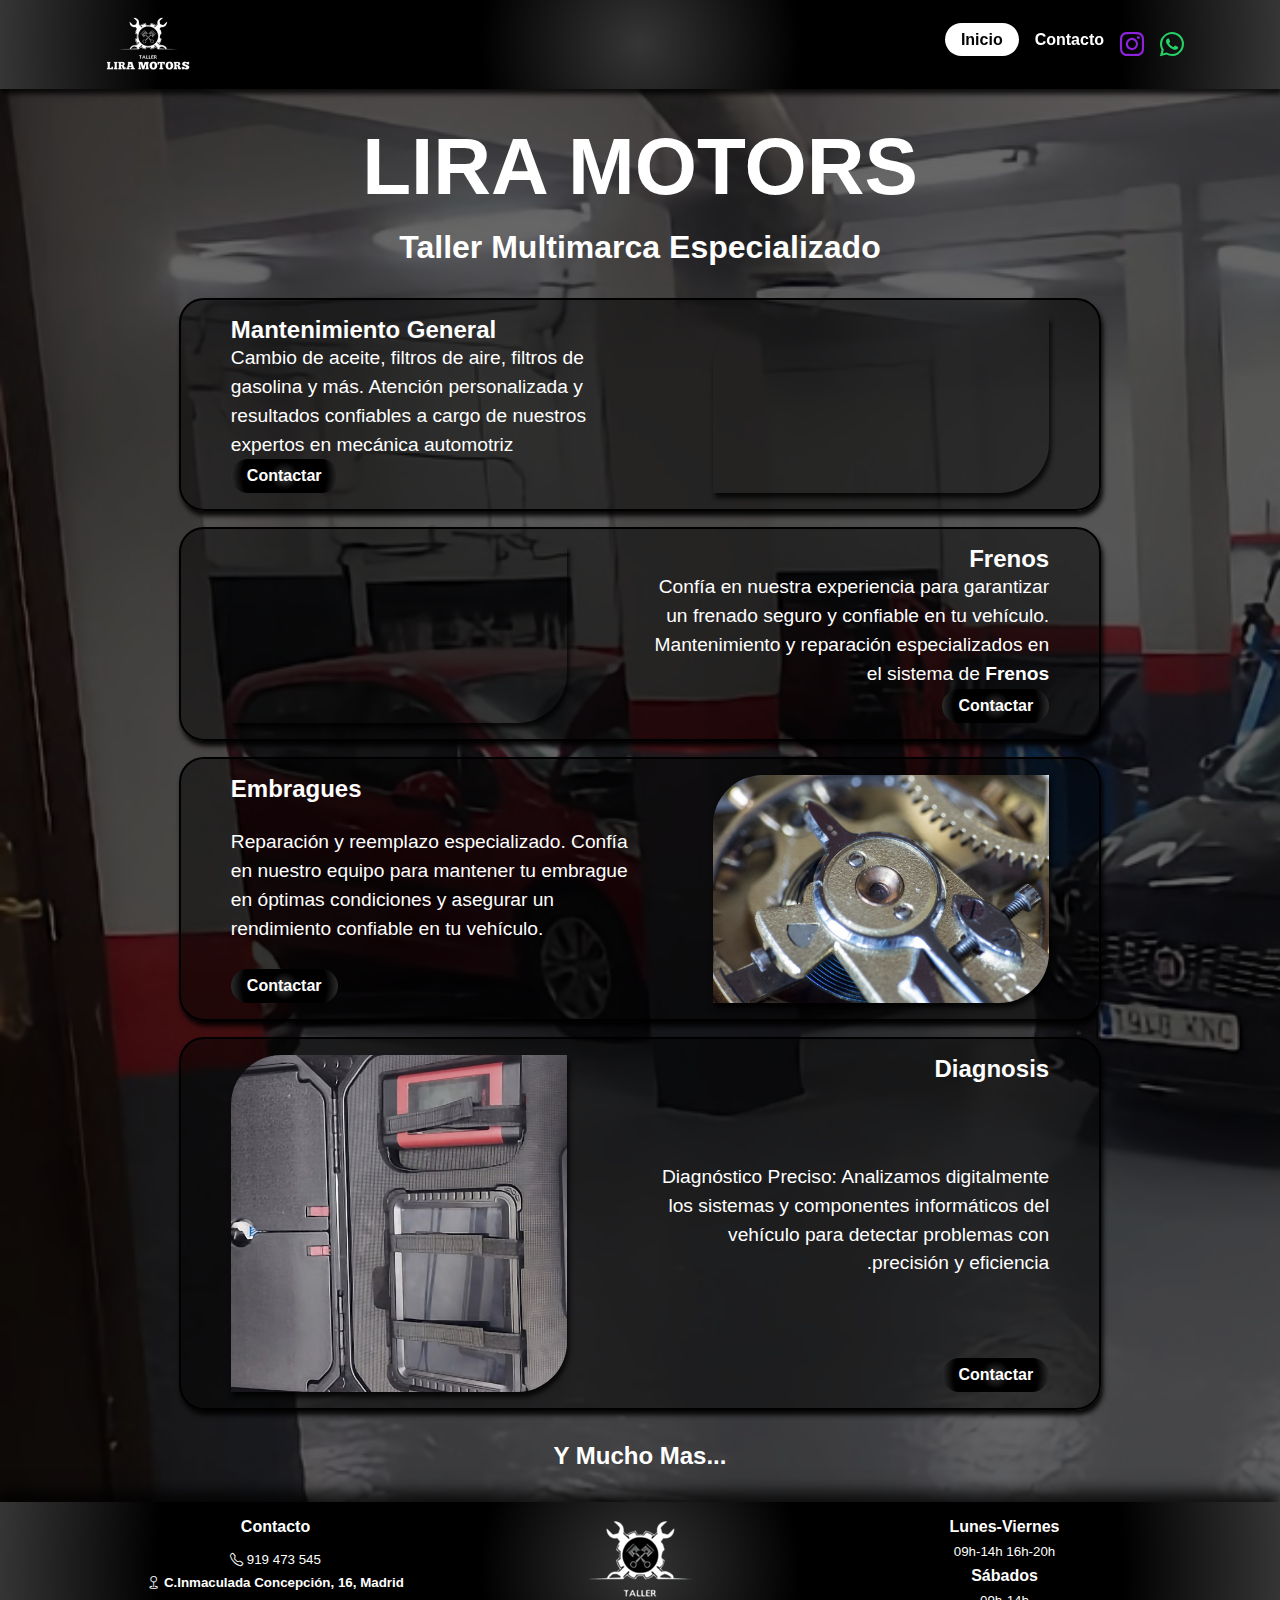
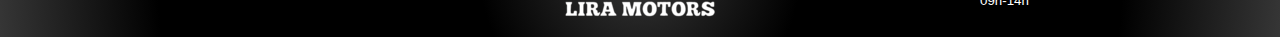
==== index.html @ 9056a2ee "casi listo faltan detalles del form" ====
<!DOCTYPE html>
<html lang="en">
  <head>
    <meta charset="UTF-8" />
    <meta name="viewport" content="width=device-width, initial-scale=1.0" />
    <title>Lira Motors</title>
    <link
      rel="stylesheet"
      href="https://cdn.jsdelivr.net/npm/bootstrap-icons@1.10.5/font/bootstrap-icons.css"
    />
    <link rel="stylesheet" href="style.css" />
  </head>
  <body>
    <header>
      <nav class="navbar">
        <button id="btn-logo" class="btn-logo">
          <img
            id="logo-animado"
            class="logo-nav logo-animado"
            src="img/logo.png"
            alt=""
          />
        </button>
        <ul class="menu" id="menu">
          <li><a class="active" href="/index.html">Inicio</a></li>
          <li><a href="/contact.html">Contacto</a></li>
          <li>
            <a href="https://www.instagram.com/tallerliramotors/"
              ><i class="bi bi-instagram"></i
            ></a>
          </li>
          <li>
            <a href="https://api.whatsapp.com/send?phone="
              ><i class="bi bi-whatsapp"></i
            ></a>
          </li>
        </ul>
      </nav>
    </header>
    <main>
      <section class="content">
        <h1 class="title">LIRA MOTORS</h1>
        <h3 class="title-second">Taller Multimarca Especializado</h3>
        <article class="card">
          <div class="info left">
            <h3>Mantenimiento General</h3>
            <p>
              Cambio de aceite, filtros de aire, filtros de gasolina y más.
              Atención personalizada y resultados confiables a cargo de nuestros
              expertos en mecánica automotriz
            </p>
            <button>
              <a href="#">Contactar</a>
            </button>
          </div>
          <img class="right" src="/img/mecanica-genaral.jpg" alt="" />
        </article>
        <article class="card">
          <div class="info order right">
            <h3>Frenos</h3>
            <p>
              Confía en nuestra experiencia para garantizar un frenado seguro y
              confiable en tu vehículo. Mantenimiento y reparación
              especializados en el sistema de <strong>Frenos</strong>
            </p>
            <button>
              <a href="#">Contactar</a>
            </button>
          </div>
          <img class="left" src="/img/frenos.jpg" alt="" />
        </article>
        <article class="card">
          <div class="info left">
            <h3>Embragues</h3>
            <p>
              Reparación y reemplazo especializado. Confía en nuestro equipo
              para mantener tu embrague en óptimas condiciones y asegurar un
              rendimiento confiable en tu vehículo.
            </p>
            <button>
              <a href="#">Contactar</a>
            </button>
          </div>
          <img class="right" src="/img/embragues.jpg" alt="" />
        </article>
        <article class="card">
          <div class="info order right">
            <h3>Diagnosis</h3>
            <p>
              Diagnóstico Preciso: Analizamos digitalmente los sistemas y
              componentes informáticos del vehículo para detectar problemas con
              precisión y eficiencia.
            </p>
            <button>
              <a href="#">Contactar</a>
            </button>
          </div>
          <img class="left" src="/img/escaner.jpg" alt="" />
        </article>
        <h3 class="last-title">Y Mucho Mas...</h3>
      </section>
    </main>
    <footer>
      <section class="footer">
        <div class="contact-footer">
          <h4>Contacto</h4>
          <small><i class="bi bi-telephone"></i> 919 473 545</small>
          <small>
            <i class="bi bi-geo"></i>
            <a
              href="https://www.google.com/maps/place/taller+mec%C3%A1nico+lira+motors/@40.394403,-3.711999,15z/data=!4m6!3m5!1s0xd4227e4126758e5:0x4ea9ea68226a6ab9!8m2!3d40.3944031!4d-3.7119986!16s%2Fg%2F11t4x1cb0d?hl=es&entry=ttu"
              >C.Inmaculada Concepción, 16, Madrid</a
            >
          </small>
        </div>
        <div class="logo-footer">
          <img class="logo" src="/img/logo.png" alt="logo" />
        </div>

        <div class="horario-footer">
          <h4>Lunes-Viernes</h4>
          <small>09h-14h 16h-20h</small>
          <h4>Sábados</h4>
          <small>09h-14h</small>
        </div>
      </section>
    </footer>
    <script src="/main.js"></script>
  </body>
</html>
---- style.css ----
html {
  box-sizing: border-box;
  font-size: 16px;
  font-family: sans-serif;
  color: white;
}
.btn-logo {
  border: none;
  background-color: transparent;
}

.btn-logo:active {
  transform: translateY(2px);
}

a {
  text-decoration: none;
  color: white;
  font-weight: bold;
}

li {
  list-style-type: none;
}
img {
  max-width: 80%;
  height: auto;
}
*,
*::after,
*::before {
  box-sizing: border-box;
  padding: 0;
  margin: 0;
}

body {
  background-image: url(/img/Background.jpg);
  background-repeat: no-repeat;
  background-size: cover;
}
/********************************** HEADER ********************************************/
header {
  background: rgb(54, 54, 54);
  background: radial-gradient(
    circle,
    rgba(54, 54, 54, 1) 0%,
    rgba(0, 0, 0, 1) 25%,
    rgba(0, 0, 0, 1) 75%,
    rgba(54, 54, 54, 1) 100%
  );
  box-shadow: 2px 5px 5px rgba(0, 0, 0, 0.8);
  position: sticky;
  top: 0;
  left: 0;
  width: 100%;
}

.active {
  background-color: white;
  border-radius: 25px;
  padding: 0.5rem 1rem;
  color: black;
}
.bi-instagram {
  color: rgb(143, 35, 221);
  font-size: 1.5rem;
}

.bi-whatsapp {
  color: rgb(37, 211, 102);
  font-size: 1.5rem;
}

.navbar {
  display: flex;
  justify-content: space-between;
  align-items: center;
  margin: 0 6rem;
  padding: 1rem 0;
}

.logo-nav {
  width: 6.5rem;
  cursor: pointer;
}

.menu {
  display: flex;
  gap: 1rem;
}

.navbar ul li a {
  font-size: 1rem;
}

/********************************** MAIN ********************************************/

main {
  background-color: rgba(0, 0, 0, 0.6);
  padding: 2rem 0;
}

.content {
  max-width: 1024px;
  margin-left: auto;
  margin-right: auto;
}

.title {
  width: 90%;
  margin-left: auto;
  margin-right: auto;
  margin-bottom: 1rem;
  font-size: 5rem;
  text-align: center;
  animation: title 0.3s;
}

.title-second {
  margin-bottom: 2rem;
  font-size: 2rem;
  text-align: center;
}

.card {
  width: 90%;
  margin-left: auto;
  margin-right: auto;
  display: flex;
  justify-content: space-around;
  padding: 1rem;
  margin-bottom: 1rem;
  gap: 1rem;
  border: 2px solid black;
  border-radius: 25px;
  box-shadow: 2px 5px 5px rgba(0, 0, 0, 0.9);
  background-color: rgba(0, 0, 0, 0.5);
}

.info {
  display: flex;
  flex-direction: column;
  justify-content: space-between;
  align-items: flex-start;
  width: 45%;
}

.info h3 {
  font-size: 1.5rem;
  text-align: center;
}

.info p {
  line-height: 1.8rem;
  font-size: 1.2rem;
}

.info button {
  background: rgb(54, 54, 54);
  background: radial-gradient(
    circle,
    rgba(54, 54, 54, 1) 0%,
    rgba(0, 0, 0, 1) 25%,
    rgba(0, 0, 0, 1) 75%,
    rgba(54, 54, 54, 1) 100%
  );
  padding: 0.5rem 1rem;
  width: fit-content;
  border: none;
  border-radius: 20px;
  font-size: 1rem;
}

.info button:active {
  transform: translateY(3px);
}

.info button:hover {
  opacity: 0.8;
  cursor: pointer;
}

.card img {
  width: 38%;
  border-radius: 50px 0px 50px 0px;
  transition: border-radius 1s ease-in-out;
  box-shadow: 2px 5px 5px rgba(0, 0, 0, 0.8);
}

.card img:hover {
  border-radius: 0px 50px 0px 50px;
}

.order {
  order: 2;
  direction: rtl;
}

/*********************************************FOOTER***************************************/

footer {
  background: rgb(54, 54, 54);
  background: radial-gradient(
    circle,
    rgba(54, 54, 54, 1) 0%,
    rgba(0, 0, 0, 1) 25%,
    rgba(0, 0, 0, 1) 75%,
    rgba(54, 54, 54, 1) 100%
  );
  -webkit-box-shadow: -2px -7px 14px 4px rgba(0, 0, 0, 0.75);
  -moz-box-shadow: -2px -7px 14px 4px rgba(0, 0, 0, 0.75);
  box-shadow: -2px -7px 14px 4px rgba(0, 0, 0, 0.75);
}

.footer {
  display: flex;
  justify-content: space-between;
  margin: 0 6rem;
  padding: 1rem 0;
  text-align: center;
}

.contact-footer {
  width: 33%;
}

.contact-footer h4 {
  margin-bottom: 1rem;
}

small {
  display: block;
  margin-bottom: 0.5rem;
}

.logo-footer {
  width: 33%;
}

.horario-footer {
  width: 33%;
}

.horario-footer h4 {
  margin-bottom: 0.5rem;
}

.last-title {
  margin-top: 2rem;
  font-size: 1.5rem;
  text-align: center;
}

/*******Animaciones************/

@keyframes title {
  0% {
    opacity: 0;
    transform: scale(0.5);
  }

  100% {
    opacity: 1;
    transform: scale(1);
  }
}

.left {
  animation: left 1.5s;
}

@keyframes left {
  0% {
    opacity: 0;
    transform: translateX(-100%);
  }

  100% {
    opacity: 1;
    transform: translateX(0);
  }
}

.right {
  animation: right 1.5s;
}

@keyframes right {
  0% {
    opacity: 0;
    transform: translateX(100%);
  }

  100% {
    opacity: 1;
    transform: translateX(0);
  }
}

@keyframes latir {
  0% {
    transform: scale(1.1);
  }

  50% {
    transform: scale(0.9);
  }

  100% {
    transform: scale(1.1);
  }
}

/****************************RESPONSIVE***********************/

@media (max-width: 599px) {
  .logo-animado {
    animation: latir 1s infinite;
  }

  .navbar {
    display: flex;
    flex-direction: column;
    justify-content: center;
    gap: 0.8rem;
  }

  .menu {
    flex-direction: column;
    align-items: center;
    position: absolute;
    top: 0;
    right: -100%;
    padding: 1rem;
    background-color: rgb(54, 54, 54, 0.8);
    width: 25%;
    height: 100vh;
    border-radius: 25px 0px 0px 25px;
    color: red;
    transition: right ease-in-out 0.5s;
  }

  .menu-responsive {
    right: 0%;
  }

  .navbar ul li a {
    font-size: 0.7rem;
  }

  .bi-instagram {
    font-size: 0.8rem;
  }

  .bi-whatsapp {
    font-size: 0.8rem;
  }

  .card {
    flex-direction: column;
    align-items: center;
    justify-content: center;
  }

  .info {
    order: 2;
    direction: ltr;
    width: 90%;
  }

  .info h3 {
    align-self: center;
    margin-bottom: 1rem;
  }
  .info p {
    align-self: flex-start;
    margin-bottom: 1rem;
  }
  .info button {
    margin-left: auto;
    margin-right: auto;
  }
  .card img {
    width: 90%;
  }

  .footer {
    flex-direction: column;
    justify-content: center;
    gap: 2rem;
  }
  .contact-footer {
    width: 100%;
    order: 3;
  }
  .logo-footer {
    width: 100%;
    order: 2;
  }
  .horario-footer {
    width: 100%;
  }
}

@media (min-width: 600px) and (max-width: 1010px) {
  .logo-animado {
    animation: latir 1s infinite;
  }

  .navbar {
    display: flex;
    flex-direction: column;
    justify-content: center;
    gap: 0.8rem;
  }

  .menu {
    flex-direction: column;
    align-items: center;
    position: absolute;
    top: 0;
    right: -100%;
    padding: 1rem;
    background-color: rgb(54, 54, 54, 0.8);
    width: 25%;
    height: 100vh;
    border-radius: 25px 0px 0px 25px;
    color: red;
    transition: right ease-in-out 0.5s;
  }

  .menu-responsive {
    right: 0%;
  }

  .navbar ul li a {
    font-size: 0.7rem;
  }

  .bi-instagram {
    font-size: 0.8rem;
  }

  .bi-whatsapp {
    font-size: 0.8rem;
  }

  .info h3 {
    margin-bottom: 1rem;
  }

  .info p {
    line-height: 1.3rem;
    margin-bottom: 1rem;
  }
}
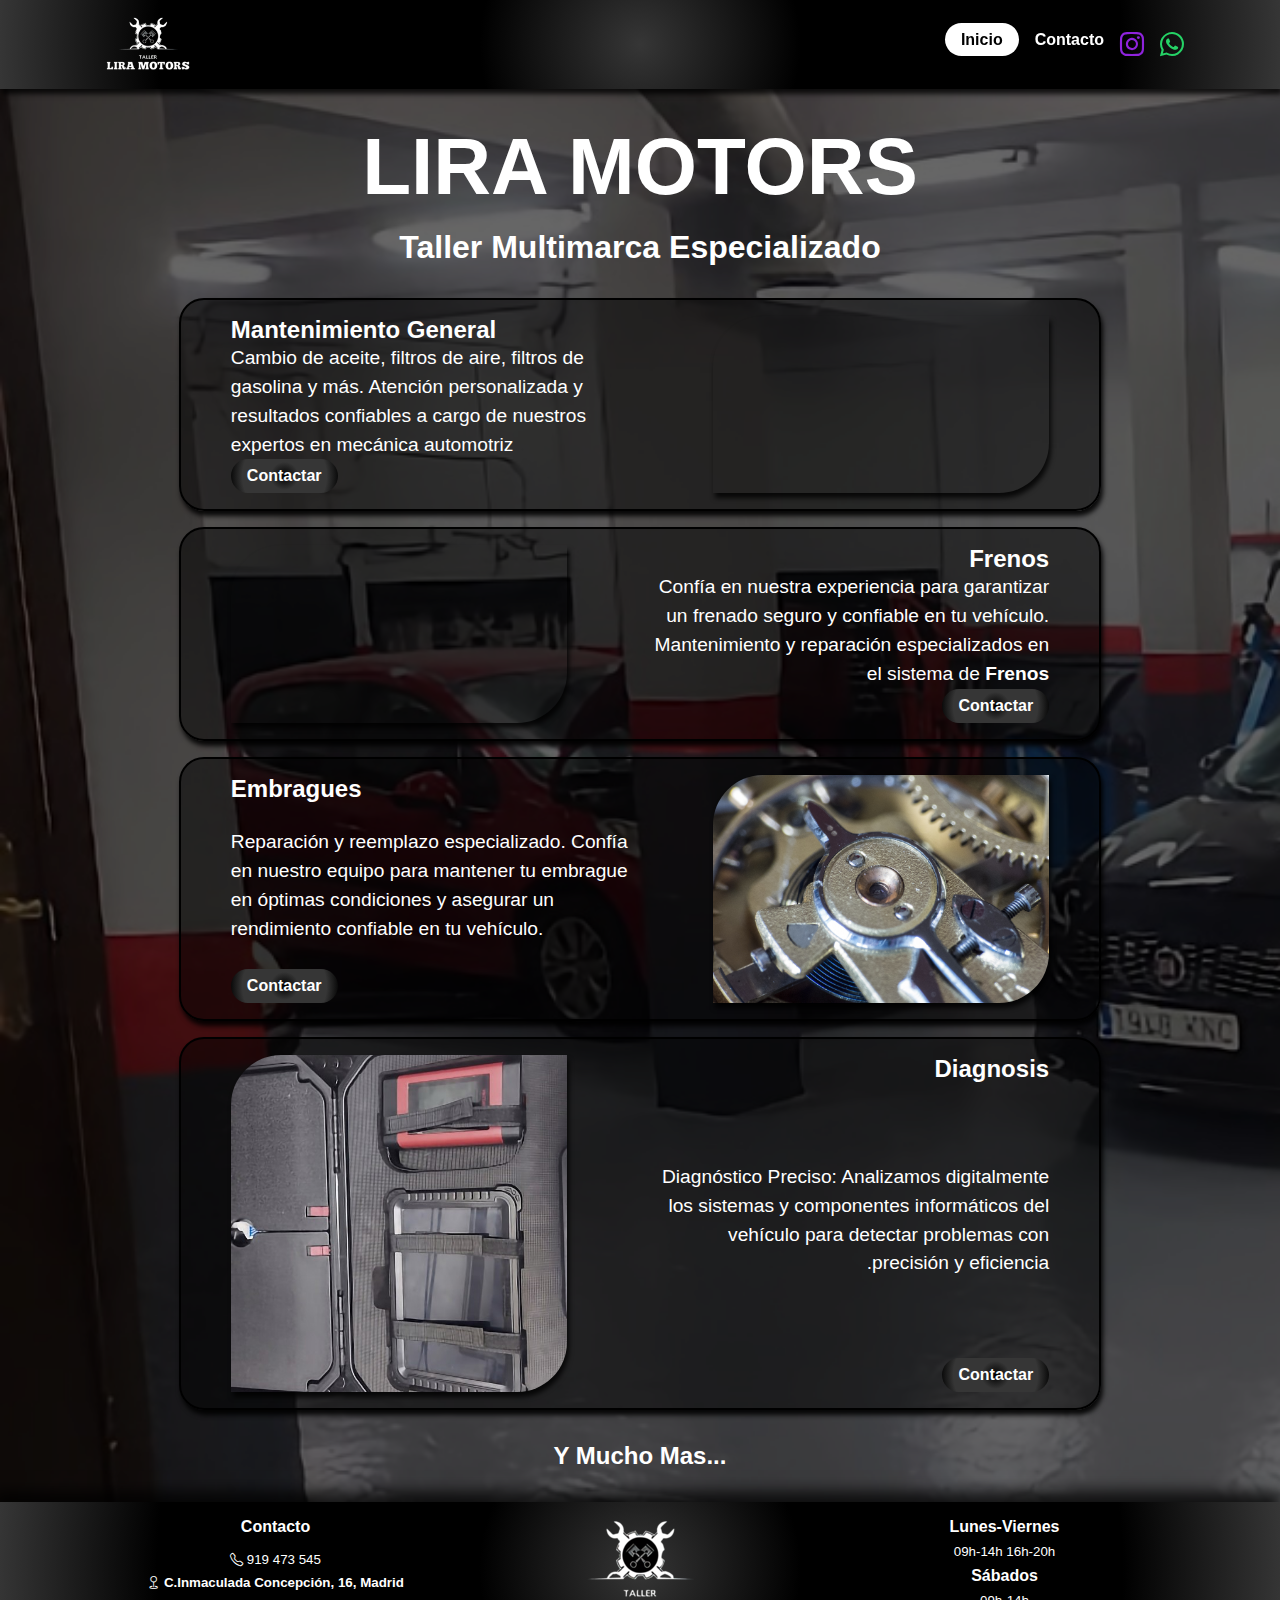
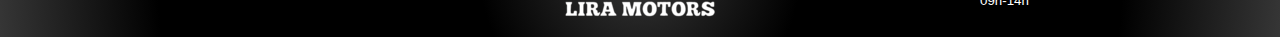
==== commit c2aa7a6e: "Modificar el menu responsive y la url de los botones de contactar" ====
--- a/index.html
+++ b/index.html
@@ -50,7 +50,7 @@
               expertos en mecánica automotriz
             </p>
             <button>
-              <a href="#">Contactar</a>
+              <a href="/contact.html">Contactar</a>
             </button>
           </div>
           <img class="right" src="/img/mecanica-genaral.jpg" alt="" />
@@ -64,7 +64,7 @@
               especializados en el sistema de <strong>Frenos</strong>
             </p>
             <button>
-              <a href="#">Contactar</a>
+              <a href="/contact.html">Contactar</a>
             </button>
           </div>
           <img class="left" src="/img/frenos.jpg" alt="" />
@@ -78,7 +78,7 @@
               rendimiento confiable en tu vehículo.
             </p>
             <button>
-              <a href="#">Contactar</a>
+              <a href="/contact.html">Contactar</a>
             </button>
           </div>
           <img class="right" src="/img/embragues.jpg" alt="" />
@@ -92,7 +92,7 @@
               precisión y eficiencia.
             </p>
             <button>
-              <a href="#">Contactar</a>
+              <a href="/contact.html">Contactar</a>
             </button>
           </div>
           <img class="left" src="/img/escaner.jpg" alt="" />
--- a/style.css
+++ b/style.css
@@ -38,6 +38,7 @@
   background-image: url(/img/Background.jpg);
   background-repeat: no-repeat;
   background-size: cover;
+  overflow-x: hidden;
 }
 /********************************** HEADER ********************************************/
 header {
@@ -160,10 +161,10 @@
   background: rgb(54, 54, 54);
   background: radial-gradient(
     circle,
-    rgba(54, 54, 54, 1) 0%,
-    rgba(0, 0, 0, 1) 25%,
-    rgba(0, 0, 0, 1) 75%,
-    rgba(54, 54, 54, 1) 100%
+    rgba(0, 0, 0, 1) 0%,
+    rgba(54, 54, 54, 1) 25%,
+    rgba(54, 54, 54, 1) 75%,
+    rgba(0, 0, 0, 1) 100%
   );
   padding: 0.5rem 1rem;
   width: fit-content;
@@ -315,6 +316,9 @@
 /****************************RESPONSIVE***********************/
 
 @media (max-width: 599px) {
+  body {
+    overflow-x: hidden;
+  }
   .logo-animado {
     animation: latir 1s infinite;
   }
@@ -331,107 +335,110 @@
     align-items: center;
     position: absolute;
     top: 0;
-    right: -100%;
+    right: 0%;
+    padding: 1.5rem 1rem;
+    background-color: rgb(54, 54, 54, 0.8);
+    width: 25%;
+    height: 100vh;
+    border-radius: 25px 0px 0px 25px;
+    transition: opacity ease 1s;
+    visibility: hidden;
+    opacity: 0;
+  }
+
+  .menu-responsive {
+    opacity: 1;
+    visibility: visible;
+  }
+
+  .navbar ul li a {
+    font-size: 0.7rem;
+  }
+
+  .bi-instagram {
+    font-size: 0.8rem;
+  }
+
+  .bi-whatsapp {
+    font-size: 0.8rem;
+  }
+
+  .card {
+    flex-direction: column;
+    align-items: center;
+    justify-content: center;
+  }
+
+  .info {
+    order: 2;
+    direction: ltr;
+    width: 90%;
+  }
+
+  .info h3 {
+    align-self: center;
+    margin-bottom: 1rem;
+  }
+  .info p {
+    align-self: flex-start;
+    margin-bottom: 1rem;
+  }
+  .info button {
+    margin-left: auto;
+    margin-right: auto;
+  }
+  .card img {
+    width: 90%;
+  }
+
+  .footer {
+    flex-direction: column;
+    justify-content: center;
+    gap: 2rem;
+  }
+  .contact-footer {
+    width: 100%;
+    order: 3;
+  }
+  .logo-footer {
+    width: 100%;
+    order: 2;
+  }
+  .horario-footer {
+    width: 100%;
+  }
+}
+
+@media (min-width: 600px) and (max-width: 1010px) {
+  .logo-animado {
+    animation: latir 1s infinite;
+  }
+
+  .navbar {
+    display: flex;
+    flex-direction: column;
+    justify-content: center;
+    gap: 0.8rem;
+  }
+
+  .menu {
+    flex-direction: column;
+    align-items: center;
+    position: absolute;
+    top: 0;
+    right: 0;
     padding: 1rem;
     background-color: rgb(54, 54, 54, 0.8);
     width: 25%;
     height: 100vh;
     border-radius: 25px 0px 0px 25px;
     color: red;
-    transition: right ease-in-out 0.5s;
+    transition: opacity ease-in-out 0.5s;
+    opacity: 0;
   }
 
   .menu-responsive {
-    right: 0%;
-  }
-
-  .navbar ul li a {
-    font-size: 0.7rem;
-  }
-
-  .bi-instagram {
-    font-size: 0.8rem;
-  }
-
-  .bi-whatsapp {
-    font-size: 0.8rem;
-  }
-
-  .card {
-    flex-direction: column;
-    align-items: center;
-    justify-content: center;
-  }
-
-  .info {
-    order: 2;
-    direction: ltr;
-    width: 90%;
-  }
-
-  .info h3 {
-    align-self: center;
-    margin-bottom: 1rem;
-  }
-  .info p {
-    align-self: flex-start;
-    margin-bottom: 1rem;
-  }
-  .info button {
-    margin-left: auto;
-    margin-right: auto;
-  }
-  .card img {
-    width: 90%;
-  }
-
-  .footer {
-    flex-direction: column;
-    justify-content: center;
-    gap: 2rem;
-  }
-  .contact-footer {
-    width: 100%;
-    order: 3;
-  }
-  .logo-footer {
-    width: 100%;
-    order: 2;
-  }
-  .horario-footer {
-    width: 100%;
-  }
-}
-
-@media (min-width: 600px) and (max-width: 1010px) {
-  .logo-animado {
-    animation: latir 1s infinite;
-  }
-
-  .navbar {
-    display: flex;
-    flex-direction: column;
-    justify-content: center;
-    gap: 0.8rem;
-  }
-
-  .menu {
-    flex-direction: column;
-    align-items: center;
-    position: absolute;
-    top: 0;
-    right: -100%;
-    padding: 1rem;
-    background-color: rgb(54, 54, 54, 0.8);
-    width: 25%;
-    height: 100vh;
-    border-radius: 25px 0px 0px 25px;
-    color: red;
-    transition: right ease-in-out 0.5s;
-  }
-
-  .menu-responsive {
-    right: 0%;
+    opacity: 1;
   }
 
   .navbar ul li a {
